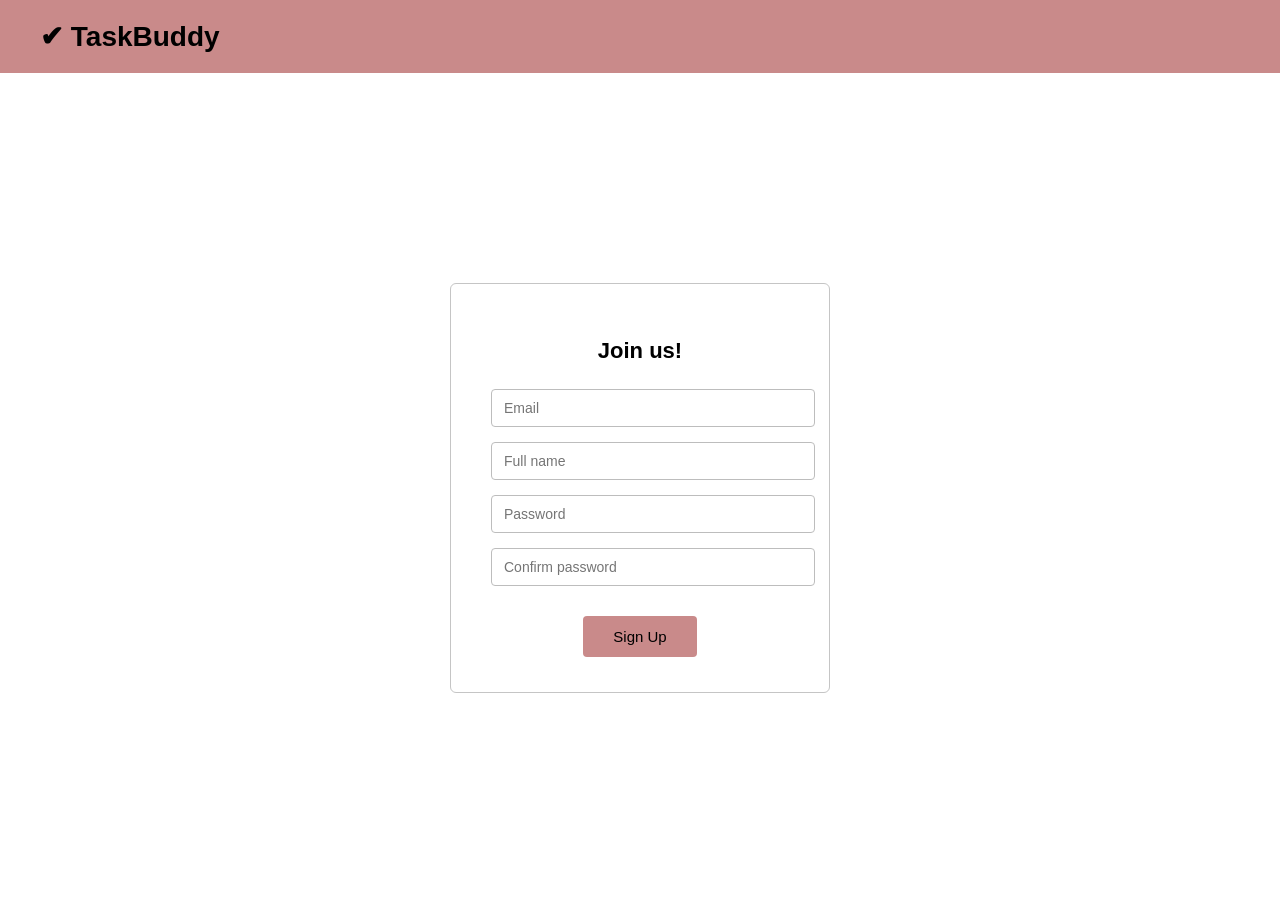
==== public/register.html @ df130df5 "implemented frontend UI with alerts and backend error validation" ====
<!DOCTYPE html>
<html>
<head>
    <title>Sign Up</title>
    <link rel="stylesheet" href="css/registerStyles.css">
    <script src="./js/shahina.js"></script>
</head>

<body>

    <div class="header">
        <h1>✔ TaskBuddy</h1>
    </div>

    <div class="container">
        <div class="signup-box">
            <h2>Join us!</h2>

            <input type="email" id="email" placeholder="Email">
            <input type="text" id="name" placeholder="Full name">
            <input type="password" id="password" placeholder="Password">
            <input type="password" id="confirmPassword" placeholder="Confirm password">

            <button class="button" onclick="addUser()">Sign Up</button>
        </div>
    </div>

</body>
</html>
---- public/css/registerStyles.css ----
/* Page layout */
body {
    margin: 0;
    padding: 0;
    background-color: white;
    font-family: Arial, Helvetica, sans-serif;
}

/* Top header bar */
.header {
    background-color: #c98a8a;       /* pink shade */
    padding: 20px 40px;
    display: flex;
    align-items: center;
}

.header h1 {
    margin: 0;
    font-size: 28px;
    color: black;
    font-weight: 600;
}

/* Center container */
.container {
    width: 100%;
    height: calc(100vh - 70px); /* full height minus top bar */
    display: flex;
    justify-content: center;
    align-items: center;
}

/* Signup box */
.signup-box {
    width: 380px;
    background: white;
    border: 1px solid #c5c5c5;
    border-radius: 6px;
    padding: 35px 40px;
    box-sizing: border-box;
    text-align: center;
}

.signup-box h2 {
    font-size: 22px;
    margin-bottom: 25px;
    font-weight: bold;
}

/* Input fields */
input[type="text"],
input[type="email"],
input[type="password"] {
    width: 100%;
    padding: 10px 12px;
    margin-bottom: 15px;
    border: 1px solid #bdbdbd;
    border-radius: 4px;
    font-size: 14px;
}

/* Button */
.button {
    background-color: #c98a8a;
    border: none;
    padding: 12px 30px;
    border-radius: 4px;
    font-size: 15px;
    cursor: pointer;
    color: black;
    font-weight: 500;

    display: block;        /* allows margin auto */
    margin: 15px auto 0;   /* centers horizontally */
    width: fit-content;    /* button shrinks to content */
}


.button:hover {
    background-color: #b97d7d;
}
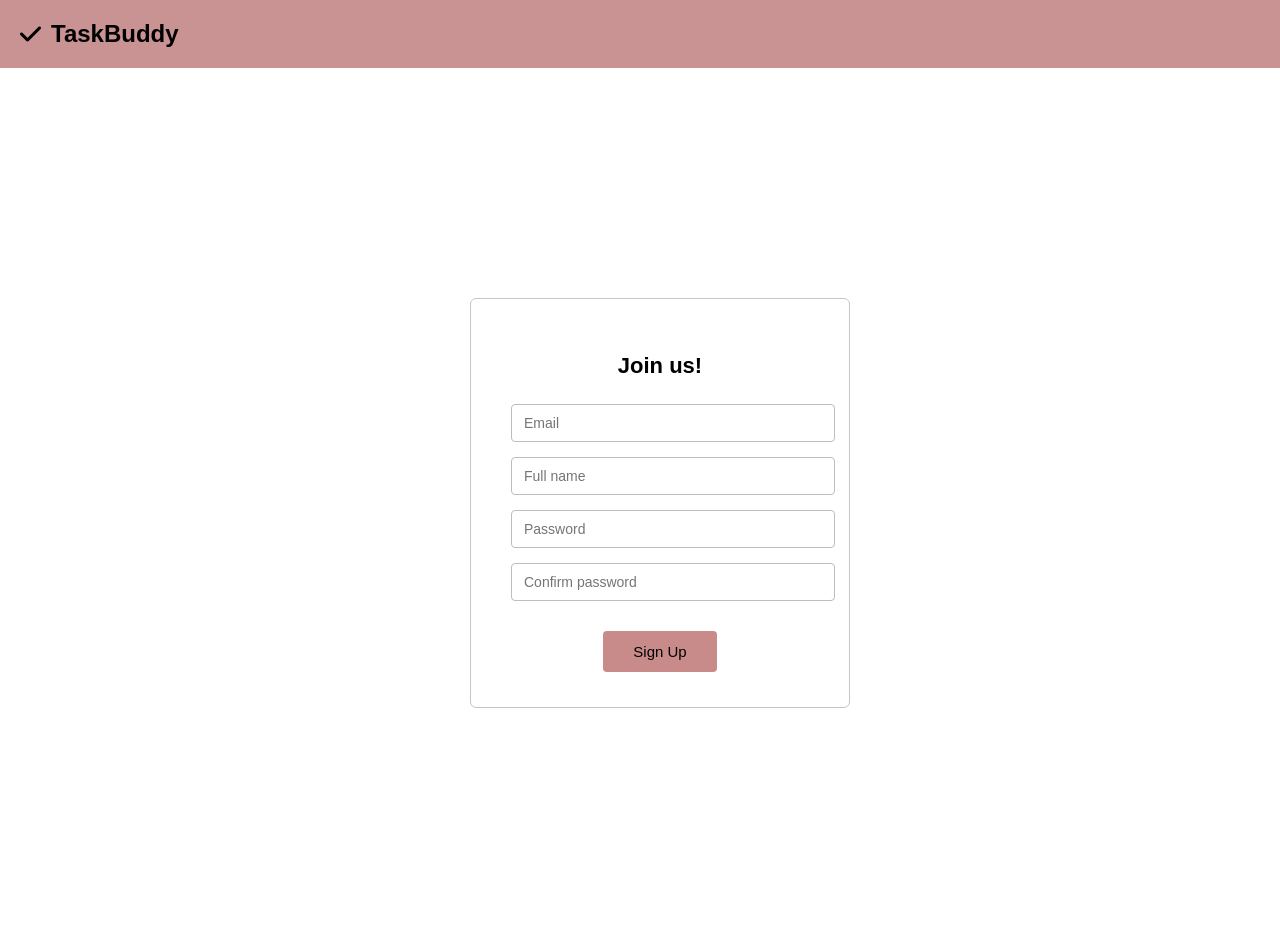
==== commit 14df3446: "Updated registration page styles and structure for improved user experience" ====
--- a/public/register.html
+++ b/public/register.html
@@ -1,29 +1,41 @@
 <!DOCTYPE html>
 <html>
+
 <head>
     <title>Sign Up</title>
-    <link rel="stylesheet" href="css/registerStyles.css">
+    <link rel="stylesheet" href="https://cdnjs.cloudflare.com/ajax/libs/font-awesome/6.5.0/css/all.min.css">
+    <link rel="stylesheet" href="css/style.css">
     <script src="./js/shahina.js"></script>
 </head>
 
 <body>
 
+    <!-- <div class="header">
+        <h1>✔ TaskBuddy</h1>
+    </div> -->
+
     <div class="header">
-        <h1>✔ TaskBuddy</h1>
+        <h2 class="header-title">
+            <i class="fa-solid fa-check"></i>
+            TaskBuddy
+        </h2>
     </div>
 
-    <div class="container">
+    <div class="register-container">
         <div class="signup-box">
             <h2>Join us!</h2>
 
-            <input type="email" id="email" placeholder="Email">
-            <input type="text" id="name" placeholder="Full name">
-            <input type="password" id="password" placeholder="Password">
-            <input type="password" id="confirmPassword" placeholder="Confirm password">
+            <div class="input-wrapper">
+                <input type="email" id="email" placeholder="Email">
+                <input type="text" id="name" placeholder="Full name">
+                <input type="password" id="password" placeholder="Password">
+                <input type="password" id="confirmPassword" placeholder="Confirm password">
+            </div>
 
             <button class="button" onclick="addUser()">Sign Up</button>
         </div>
     </div>
 
 </body>
-</html>
+
+</html>
--- a/public/css/style.css
+++ b/public/css/style.css
@@ -0,0 +1,173 @@
+body {
+    background: white;
+    margin: 0;
+    font-family: Arial, sans-serif;
+}
+
+/* MAIN WHITE CARD */
+.container {
+    background: white;
+    min-height: 100vh;
+}
+
+/* HEADER BAR */
+.header {
+    background: #c99393;
+    padding: 20px;
+}
+
+.header-title {
+    margin: 0;
+    display: flex;
+    align-items: center;
+    gap: 10px;
+}
+
+.header-title i {
+    font-size: 24px;
+}
+
+/* GENERIC SECTION (if you use it elsewhere) */
+.section {
+    padding: 20px;
+    border-bottom: 1px solid #ddd;
+}
+
+/* TITLES */
+.section-title1 {
+    margin: 0;
+    display: flex;
+    align-items: center;
+    justify-content: space-between;
+    gap: 10px;
+    color: #e44242;
+}
+.section-title2 {
+    margin: 0;
+    display: flex;
+    align-items: center;
+    justify-content: space-between;
+    gap: 10px;
+    color:rgb(55, 192, 114)
+}
+
+/* ADD TASK BUTTON */
+.add-btn {
+    padding: 5px 12px;
+    border: none;
+    border-radius: 20px;
+    background: #f2cccc;
+    cursor: pointer;
+}
+
+/* GRID LAYOUT FOR PENDING / COMPLETED TASKS */
+.task-grid {
+    display: flex;
+    gap: 20px;
+    padding: 20px;
+    box-sizing: border-box;
+}
+
+/* EACH COLUMN (Pending / Completed) */
+.task-column {
+    flex: 1;
+    background: #ffffff;
+    padding: 15px;
+    border-radius: 8px;
+    border: 1px solid #ddd;
+    box-sizing: border-box;
+}
+
+/* SCROLLABLE LIST AREAS */
+#pending-tasks,
+#completed-tasks {
+    margin-top: 12px;
+    max-height: 350px;
+    overflow-y: auto;
+}
+
+/* INDIVIDUAL TASK CARD */
+.task-item {
+    background: #f7f7f7;
+    border-left: 4px solid #c99393;
+    padding: 10px;
+    margin-bottom: 10px;
+    border-radius: 5px;
+    font-size: 14px;
+}
+
+.task-item p {
+    margin: 2px 0;
+}
+
+.message {
+    padding: 5px 10px;
+    border-radius: 5px;
+}
+
+.message.error {
+    background: linear-gradient(135deg, #fef2f2 0%, #fee2e2 100%);
+    color: #991b1b;
+    border-left: 4px solid #ef4444;
+}
+
+/* Center container */
+.register-container {
+    width: 100%;
+    height: calc(100vh - 70px);
+    display: flex;
+    justify-content: center;
+    align-items: center;
+    padding: 20px; /* prevents squeezing on small screens */
+}
+
+
+/* Signup box */
+.signup-box {
+    width: 380px;
+    background: white;
+    border: 1px solid #c5c5c5;
+    border-radius: 6px;
+    padding: 35px 40px;
+    box-sizing: border-box;
+    text-align: center;
+}
+
+.signup-box h2 {
+    font-size: 22px;
+    margin-bottom: 25px;
+    font-weight: bold;
+}
+
+/* Input fields */
+input[type="text"],
+input[type="email"],
+input[type="password"] {
+    width: 100%;
+    padding: 10px 12px;
+    margin-bottom: 15px;
+    border: 1px solid #bdbdbd;
+    border-radius: 4px;
+    font-size: 14px;
+}
+
+/* Button */
+.button {
+    background-color: #c98a8a;
+    border: none;
+    padding: 12px 30px;
+    border-radius: 4px;
+    font-size: 15px;
+    cursor: pointer;
+    color: black;
+    font-weight: 500;
+
+    display: block;        /* allows margin auto */
+    margin: 15px auto 0;   /* centers horizontally */
+    width: fit-content;    /* button shrinks to content */
+}
+
+
+.button:hover {
+    background-color: #b97d7d;
+}
